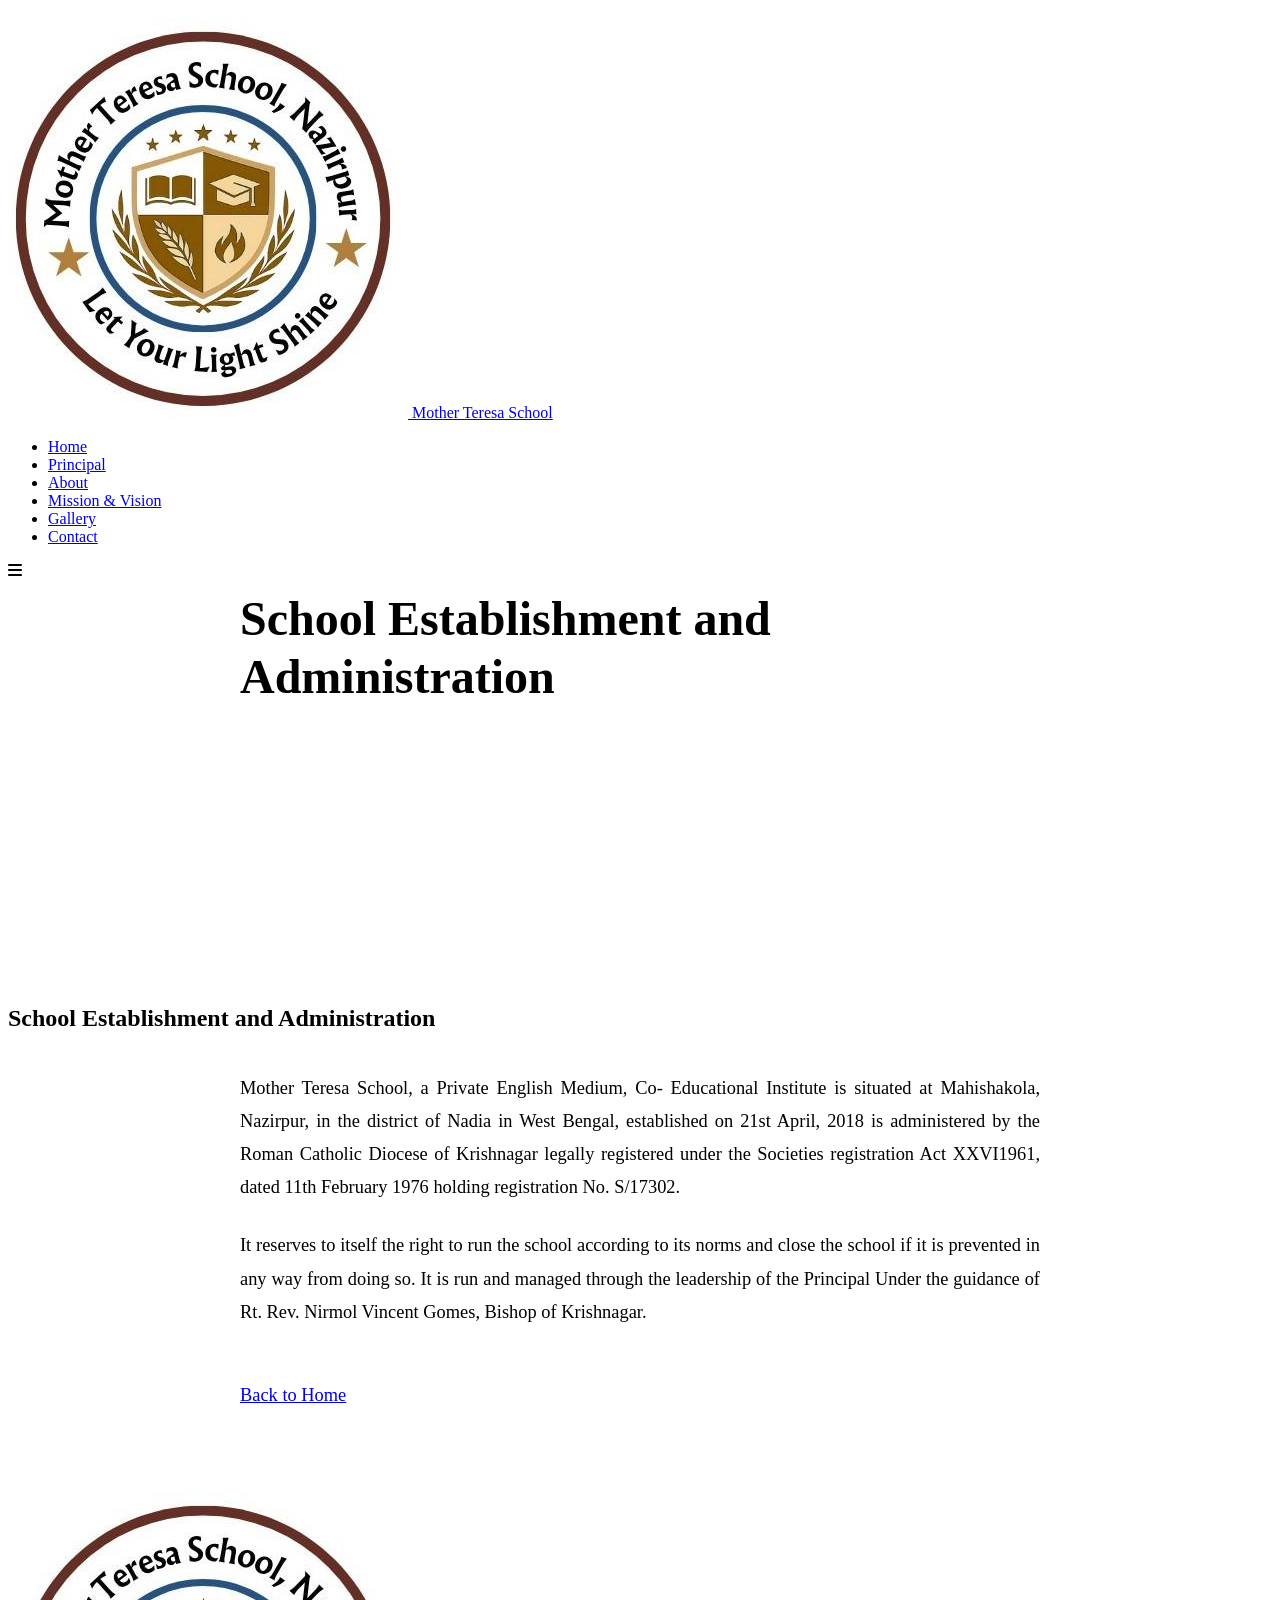
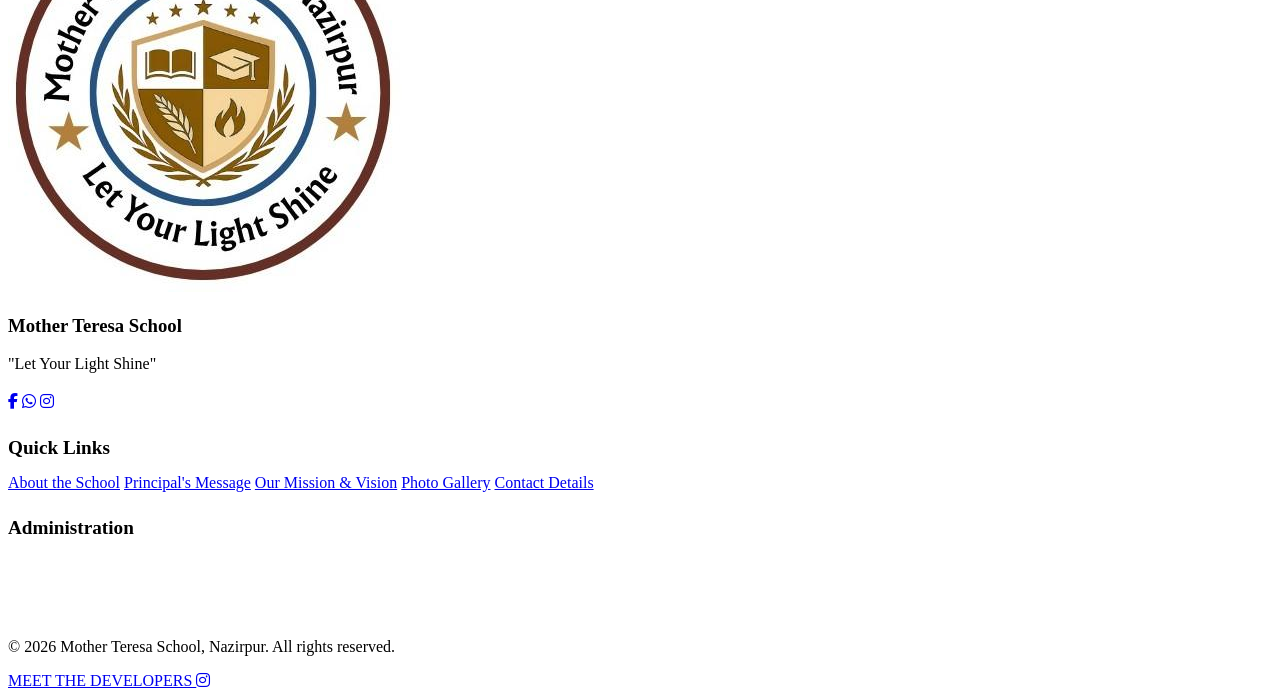
==== establishment.html @ 5468a06a "Fix: Force Git to recognize lowercase image filenames and bump versions to trigger fresh Vercel buil" ====
<!DOCTYPE html>
<html lang="en">
<head>
    <meta charset="UTF-8">
    <meta name="viewport" content="width=device-width, initial-scale=1.0">
    <meta name="description" content="Learn about the establishment and administration of Mother Teresa School in Nazirpur, administered by the Roman Catholic Diocese of Krishnagar.">
    <meta name="keywords" content="Mother Teresa School Establishment, Roman Catholic Diocese of Krishnagar, School Administration, Private English Medium School, Nazirpur">
    <meta name="author" content="Mother Teresa School">
    <title>School Establishment | Mother Teresa School</title>
    <!-- Google Fonts -->
    <link rel="preconnect" href="https://fonts.googleapis.com">
    <link rel="preconnect" href="https://fonts.gstatic.com" crossorigin>
    <link href="https://fonts.googleapis.com/css2?family=Outfit:wght@300;400;500;600;700&family=Playfair+Display:ital,wght@0,600;0,700;1,600&display=swap" rel="stylesheet">
    <!-- FontAwesome -->
    <link rel="stylesheet" href="https://cdnjs.cloudflare.com/ajax/libs/font-awesome/6.4.0/css/all.min.css">
    <link rel="stylesheet" href="styles.css?v=12">
    <link rel="icon" href="data:;base64,iVBORw0KGgo=">
</head>
<body>
    <!-- Navbar -->
    <nav class="navbar scrolled" style="padding: 10px 0;">
        <div class="nav-container">
            <a href="index.html" class="logo">
                <img src="logo.jpeg" alt="Mother Teresa School Logo" class="nav-logo-img"> Mother Teresa School
            </a>
            <ul class="nav-links">
                <li><a href="index.html#home">Home</a></li>
                <li><a href="principal.html">Principal</a></li>
                <li><a href="index.html#about">About</a></li>
                <li><a href="index.html#philosophy">Mission & Vision</a></li>
                <li><a href="gallery.html">Gallery</a></li>
                <li><a href="index.html#contact">Contact</a></li>
            </ul>
            <div class="hamburger">
                <i class="fa-solid fa-bars"></i>
            </div>
        </div>
    </nav>

    <!-- Page Header (Small Hero) -->
    <section class="hero" style="height: 35vh; min-height: 250px;">
        <div class="hero-content">
            <h1 class="hero-title" style="font-size: 3rem; max-width: 800px; margin: 0 auto; line-height: 1.2;">School Establishment and Administration</h1>
        </div>
    </section>

    <!-- Content Section -->
    <section class="philosophy" style="padding: 80px 0; background-color: var(--bg-white);">
        <div class="container">
            <div class="section-title text-center">
                <h2>School Establishment and Administration</h2>
                <div class="underline mx-auto"></div>
            </div>
            
            <div style="max-width: 800px; margin: 40px auto 0; font-size: 1.15rem; color: var(--text-muted); line-height: 1.8; text-align: justify;">
                <p style="margin-bottom: 25px;">Mother Teresa School, a Private English Medium, Co- Educational Institute is situated at Mahishakola, Nazirpur, in the district of Nadia in West Bengal, established on 21st April, 2018 is administered by the Roman Catholic Diocese of Krishnagar legally registered under the Societies registration Act XXVI1961, dated 11th February 1976 holding registration No. S/17302.</p>
                <p>It reserves to itself the right to run the school according to its norms and close the school if it is prevented in any way from doing so. It is run and managed through the leadership of the Principal Under the guidance of Rt. Rev. Nirmol Vincent Gomes, Bishop of Krishnagar.</p>
                
                <div class="text-center" style="margin-top: 50px;">
                    <a href="index.html#about" class="btn btn-primary">Back to Home</a>
                </div>
            </div>
        </div>
    </section>

    <!-- Footer -->
    <footer>
        <div class="container footer-content">
            <div class="footer-logo">
                <div class="footer-brand">
                    <img src="logo.jpeg" alt="Mother Teresa School Logo" class="footer-logo-img">
                    <h3>Mother Teresa School</h3>
                </div>
                <p>"Let Your Light Shine"</p>
                <div class="social-icons" style="margin-top:20px;">
                    <a href="#"><i class="fa-brands fa-facebook-f"></i></a>
                    <a href="https://wa.me/918167586775" target="_blank"><i class="fa-brands fa-whatsapp"></i></a>
                    <a href="#"><i class="fa-brands fa-instagram"></i></a>
                </div>
            </div>
            <div class="footer-links">
                <h4 style="margin-bottom:15px; font-size:1.2rem;">Quick Links</h4>
                <a href="index.html#about">About the School</a>
                <a href="principal.html">Principal's Message</a>
                <a href="index.html#philosophy">Our Mission & Vision</a>
                <a href="index.html#gallery">Photo Gallery</a>
                <a href="index.html#contact">Contact Details</a>
            </div>
            <div class="footer-links">
                <h4 style="margin-bottom:15px; font-size:1.2rem;">Administration</h4>
                <p style="color: rgba(255,255,255,0.7); font-size:0.9rem;">
                    A Christian minority school Run by Roman Catholic Diocese of Krishnagar administered by the<br>Roman Catholic Diocese of Krishnagar<br><br>
                    Reg No. S/17302
                </p>
            </div>
        </div>
        <div class="footer-bottom">
            <div class="footer-bottom-flex">
                <p>&copy; 2026 Mother Teresa School, Nazirpur. All rights reserved.</p>
                <a href="https://www.instagram.com/intellex.web?igsh=MWZyenU0bWc3M2RxOQ==" target="_blank" class="developer-link">
                    MEET THE DEVELOPERS <i class="fa-brands fa-instagram"></i>
                </a>
            </div>
        </div>
    </footer>

    <script src="script.js?v=3"></script>
</body>
</html>
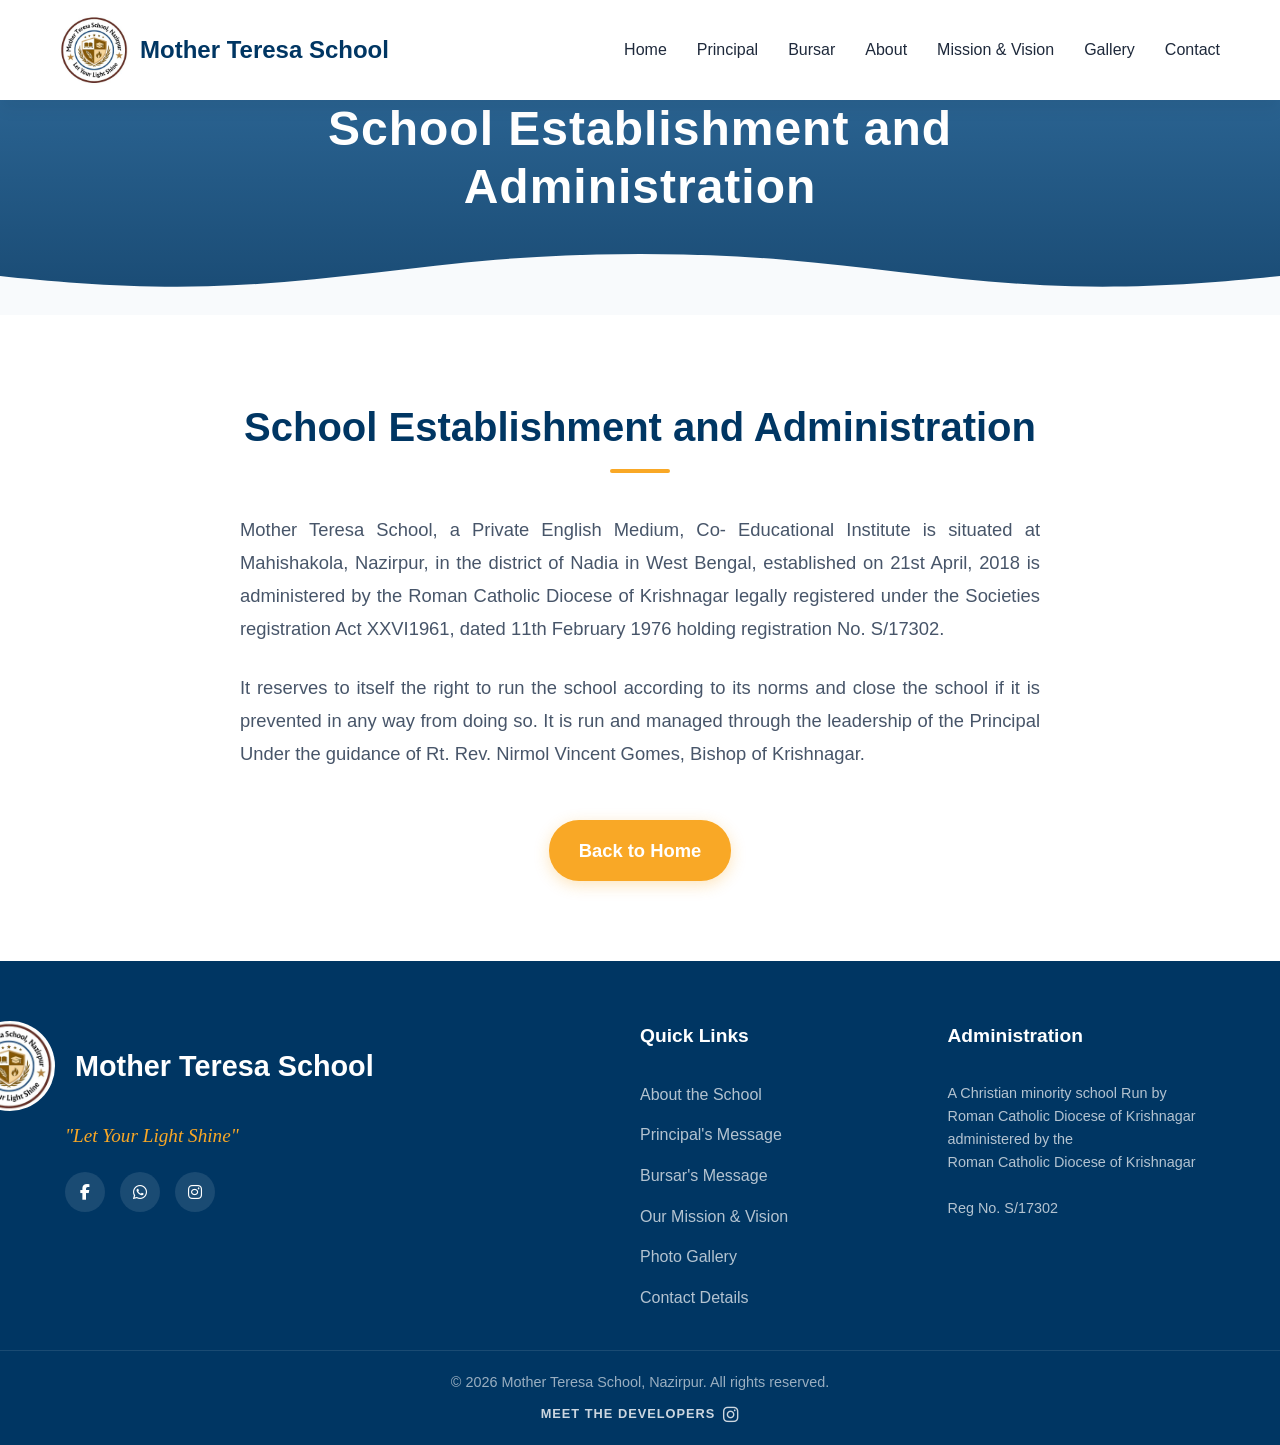
==== commit a07bd987: "tenth" ====
--- a/establishment.html
+++ b/establishment.html
@@ -13,7 +13,7 @@
     <link href="https://fonts.googleapis.com/css2?family=Outfit:wght@300;400;500;600;700&family=Playfair+Display:ital,wght@0,600;0,700;1,600&display=swap" rel="stylesheet">
     <!-- FontAwesome -->
     <link rel="stylesheet" href="https://cdnjs.cloudflare.com/ajax/libs/font-awesome/6.4.0/css/all.min.css">
-    <link rel="stylesheet" href="styles.css?v=12">
+    <link rel="stylesheet" href="styles.css?v=13">
     <link rel="icon" href="data:;base64,iVBORw0KGgo=">
 </head>
 <body>
@@ -21,11 +21,12 @@
     <nav class="navbar scrolled" style="padding: 10px 0;">
         <div class="nav-container">
             <a href="index.html" class="logo">
-                <img src="logo.jpeg" alt="Mother Teresa School Logo" class="nav-logo-img"> Mother Teresa School
+                <img src="assets/images/school_logo.jpg" alt="Mother Teresa School Logo" class="nav-logo-img"> Mother Teresa School
             </a>
             <ul class="nav-links">
                 <li><a href="index.html#home">Home</a></li>
                 <li><a href="principal.html">Principal</a></li>
+                <li><a href="bursar.html">Bursar</a></li>
                 <li><a href="index.html#about">About</a></li>
                 <li><a href="index.html#philosophy">Mission & Vision</a></li>
                 <li><a href="gallery.html">Gallery</a></li>
@@ -68,7 +69,7 @@
         <div class="container footer-content">
             <div class="footer-logo">
                 <div class="footer-brand">
-                    <img src="logo.jpeg" alt="Mother Teresa School Logo" class="footer-logo-img">
+                    <img src="assets/images/school_logo.jpg" alt="Mother Teresa School Logo" class="footer-logo-img">
                     <h3>Mother Teresa School</h3>
                 </div>
                 <p>"Let Your Light Shine"</p>
@@ -82,6 +83,7 @@
                 <h4 style="margin-bottom:15px; font-size:1.2rem;">Quick Links</h4>
                 <a href="index.html#about">About the School</a>
                 <a href="principal.html">Principal's Message</a>
+                <a href="bursar.html">Bursar's Message</a>
                 <a href="index.html#philosophy">Our Mission & Vision</a>
                 <a href="index.html#gallery">Photo Gallery</a>
                 <a href="index.html#contact">Contact Details</a>
--- a/styles.css
+++ b/styles.css
@@ -0,0 +1,930 @@
+html, body {
+    overflow-x: hidden;
+    width: 100%;
+}
+
+:root {
+    --primary: #004b87; /* Deep academic blue */
+    --primary-light: #1e6cb3;
+    --primary-dark: #003663;
+    --secondary: #f9a826;
+    --secondary-hover: #e0941d;
+    --text-main: #1e293b;
+    --text-muted: #475569;
+    --bg-main: #f8fafc;
+    --bg-white: #ffffff;
+    --font-sans: 'Outfit', sans-serif;
+    --font-serif: 'Playfair Display', serif;
+    --transition: all 0.3s ease;
+    --shadow-sm: 0 4px 6px rgba(0,0,0,0.05);
+    --shadow-md: 0 10px 15px rgba(0,0,0,0.05);
+    --shadow-lg: 0 20px 25px rgba(0,0,0,0.1);
+}
+
+* {
+    margin: 0;
+    padding: 0;
+    box-sizing: border-box;
+}
+
+html {
+    scroll-behavior: smooth;
+}
+
+body {
+    font-family: var(--font-sans);
+    color: var(--text-main);
+    background-color: var(--bg-main);
+    line-height: 1.6;
+}
+
+/* Utilities */
+.container {
+    max-width: 1200px;
+    margin: 0 auto;
+    padding: 0 25px;
+}
+.section-title {
+    margin-bottom: 40px;
+}
+.section-title h2 {
+    font-size: 2.5rem;
+    color: var(--primary-dark);
+    margin-bottom: 10px;
+}
+.underline {
+    height: 4px;
+    width: 60px;
+    background-color: var(--secondary);
+    border-radius: 2px;
+}
+.text-center { text-align: center; }
+.mx-auto { margin-left: auto; margin-right: auto; }
+
+/* Buttons */
+.btn {
+    display: inline-block;
+    padding: 12px 28px;
+    border-radius: 30px;
+    font-weight: 600;
+    text-decoration: none;
+    transition: var(--transition);
+    cursor: pointer;
+    border: 2px solid transparent;
+}
+.btn-primary {
+    background-color: var(--secondary);
+    color: #fff;
+    box-shadow: 0 4px 15px rgba(249, 168, 38, 0.3);
+}
+.btn-primary:hover {
+    background-color: var(--secondary-hover);
+    transform: translateY(-2px);
+    box-shadow: 0 6px 20px rgba(249, 168, 38, 0.4);
+}
+.btn-outline {
+    background-color: transparent;
+    border-color: var(--secondary);
+    color: var(--secondary);
+}
+.btn-outline:hover {
+    background-color: var(--secondary);
+    color: #fff;
+}
+
+/* Navbar */
+.navbar {
+    position: fixed;
+    top: 0;
+    left: 0;
+    width: 100%;
+    background-color: #ffffff;
+    z-index: 1000;
+    box-shadow: var(--shadow-sm);
+    transition: var(--transition);
+}
+.navbar.scrolled {
+    padding: 10px 0;
+}
+.nav-container {
+    display: flex;
+    justify-content: space-between;
+    align-items: center;
+    max-width: 1200px;
+    margin: 0 auto;
+    padding: 20px;
+}
+.logo {
+    font-size: 1.5rem;
+    font-weight: 700;
+    color: var(--primary-dark);
+    text-decoration: none;
+    display: flex;
+    align-items: center;
+    gap: 10px;
+}
+.nav-logo-img {
+    height: 70px;
+    width: auto;
+    object-fit: contain;
+    mix-blend-mode: multiply;
+    margin-top: -15px;
+    margin-bottom: -15px;
+}
+.logo i {
+    color: var(--secondary);
+    font-size: 1.8rem;
+}
+.nav-links {
+    list-style: none;
+    display: flex;
+    gap: 30px;
+}
+.nav-links a {
+    text-decoration: none;
+    color: var(--text-main);
+    font-weight: 500;
+    transition: var(--transition);
+    position: relative;
+}
+.nav-links a:hover {
+    color: var(--primary);
+}
+.nav-links a::after {
+    content: '';
+    position: absolute;
+    width: 0;
+    height: 2px;
+    bottom: -4px;
+    left: 0;
+    background-color: var(--secondary);
+    transition: var(--transition);
+}
+.nav-links a:hover::after {
+    width: 100%;
+}
+.hamburger {
+    display: none;
+    font-size: 1.5rem;
+    cursor: pointer;
+    color: var(--primary-dark);
+}
+
+/* Hero Section */
+.hero {
+    height: 100vh;
+    background: linear-gradient(rgba(0, 75, 135, 0.8), rgba(0, 54, 99, 0.9)), url('https://images.unsplash.com/photo-1577896851231-70ef18881754?auto=format&fit=crop&w=1920&q=80') center/cover;
+    display: flex;
+    align-items: center;
+    justify-content: center;
+    text-align: center;
+    color: white;
+    padding: 0 20px;
+    position: relative;
+    overflow: hidden;
+}
+.hero::after {
+    content: '';
+    position: absolute;
+    bottom: -2px;
+    left: 0;
+    width: 100%;
+    height: 100px;
+    background: url('data:image/svg+xml;utf8,<svg viewBox="0 0 1440 100" xmlns="http://www.w3.org/2000/svg"><path fill="%23f8fafc" d="M0,50 L48,55.3 C96,61,192,72,288,69.3 C384,67,480,51,576,42.7 C672,35,768,35,864,42.7 C960,51,1056,67,1152,69.3 C1248,72,1344,61,1392,55.3 L1440,50 L1440,100 L1392,100 C1344,100,1248,100,1152,100 C1056,100,960,100,864,100 C768,100,672,100,576,100 C480,100,384,100,288,100 C192,100,96,100,48,100 L0,100 Z"></path></svg>') no-repeat center bottom / cover;
+}
+.hero-content {
+    max-width: 800px;
+    z-index: 10;
+    animation: fadeIn 1s ease-out;
+}
+.hero-title {
+    font-size: 4rem;
+    font-weight: 700;
+    margin-bottom: 10px;
+    letter-spacing: 1px;
+}
+.hero-subtitle {
+    font-family: var(--font-serif);
+    font-size: 2.5rem;
+    color: var(--secondary);
+    font-style: italic;
+    margin-bottom: 20px;
+}
+.hero-desc {
+    font-size: 1.25rem;
+    max-width: 800px;
+    margin-bottom: 40px;
+    opacity: 0.9;
+    font-weight: 300;
+    word-wrap: break-word;
+    overflow-wrap: break-word;
+}
+
+/* About Section */
+.about {
+    padding: 100px 0;
+    background-color: var(--bg-main);
+}
+.about-grid {
+    display: grid;
+    grid-template-columns: 1fr 1fr;
+    gap: 50px;
+    align-items: center;
+}
+.about-text p {
+    margin-bottom: 20px;
+    color: var(--text-muted);
+    font-size: 1.1rem;
+}
+.features-list {
+    list-style: none;
+    margin-top: 30px;
+}
+.features-list li {
+    display: flex;
+    align-items: center;
+    gap: 15px;
+    margin-bottom: 15px;
+    font-size: 1.1rem;
+    font-weight: 500;
+}
+.features-list i {
+    color: var(--secondary);
+    font-size: 1.5rem;
+}
+.about-image {
+    position: relative;
+    border-radius: 20px;
+    overflow: hidden;
+    box-shadow: var(--shadow-lg);
+}
+.about-image img {
+    width: 100%;
+    display: block;
+    transition: transform 0.5s ease;
+}
+.about-image:hover img {
+    transform: scale(1.05);
+}
+
+/* Philosophy Section */
+.philosophy {
+    padding: 100px 0;
+    background-color: var(--bg-white);
+}
+.cards-grid {
+    display: grid;
+    grid-template-columns: repeat(auto-fit, minmax(280px, 1fr));
+    gap: 30px;
+    margin-top: 50px;
+    margin-bottom: 50px;
+}
+.card {
+    background-color: var(--bg-main);
+    border-radius: 20px;
+    padding: 40px 30px;
+    text-align: center;
+    box-shadow: var(--shadow-sm);
+    transition: var(--transition);
+    border-bottom: 4px solid transparent;
+}
+.card:hover {
+    transform: translateY(-10px);
+    box-shadow: var(--shadow-md);
+    background: #0047ab; /* Cobalt blue */
+    border-color: #0047ab;
+}
+.card:hover h3,
+.card:hover p {
+    color: white;
+}
+.card:hover .btn-outline {
+    border-color: rgba(255, 255, 255, 0.8);
+    color: white;
+    background-color: transparent;
+}
+.card:hover .btn-outline:hover {
+    background-color: rgba(255,255,255,0.2);
+}
+.card-icon {
+    width: 70px;
+    height: 70px;
+    background-color: rgba(0, 75, 135, 0.1);
+    color: var(--primary);
+    border-radius: 50%;
+    display: flex;
+    align-items: center;
+    justify-content: center;
+    font-size: 1.8rem;
+    margin: 0 auto 20px;
+    transition: var(--transition);
+}
+.card:hover .card-icon {
+    background-color: var(--primary);
+    color: white;
+}
+.card h3 {
+    font-size: 1.5rem;
+    color: var(--primary-dark);
+    margin-bottom: 15px;
+}
+.card p {
+    color: var(--text-muted);
+    margin-bottom: 15px;
+}
+.motto-card {
+    background: linear-gradient(135deg, var(--primary), var(--primary-light));
+    color: white;
+}
+.motto-card h3 {
+    color: white;
+}
+.motto-card p {
+    color: rgba(255, 255, 255, 0.9);
+}
+.motto-text {
+    font-family: var(--font-serif);
+    font-size: 2rem !important;
+    font-style: italic;
+    color: var(--secondary) !important;
+}
+.motto-card .card-icon {
+    background-color: rgba(255, 255, 255, 0.2);
+    color: var(--secondary);
+}
+
+/* Info Blocks */
+.info-blocks {
+    display: grid;
+    grid-template-columns: 1fr 1fr;
+    gap: 30px;
+}
+.info-block {
+    background-color: var(--bg-main);
+    padding: 30px;
+    border-radius: 15px;
+    border-left: 5px solid var(--primary);
+}
+.info-block h4 {
+    display: flex;
+    align-items: center;
+    gap: 10px;
+    color: var(--primary-dark);
+    font-size: 1.2rem;
+    margin-bottom: 10px;
+}
+.info-block i {
+    color: var(--secondary);
+}
+.info-block p {
+    color: var(--text-muted);
+}
+
+/* Contact Section */
+.contact {
+    padding: 100px 0;
+    background-color: var(--bg-white);
+}
+.contact-wrapper {
+    display: grid;
+    grid-template-columns: 1fr 1.5fr;
+    gap: 50px;
+    margin-top: 40px;
+}
+.contact-info {
+    display: flex;
+    flex-direction: column;
+    gap: 30px;
+}
+.contact-item {
+    display: flex;
+    gap: 20px;
+    align-items: flex-start;
+}
+.contact-item i {
+    width: 50px;
+    height: 50px;
+    background-color: rgba(0, 75, 135, 0.1);
+    color: var(--primary);
+    border-radius: 50%;
+    display: flex;
+    align-items: center;
+    justify-content: center;
+    font-size: 1.2rem;
+    flex-shrink: 0;
+}
+.contact-item h4 {
+    color: var(--primary-dark);
+    margin-bottom: 5px;
+}
+.contact-item p {
+    color: var(--text-muted);
+}
+.contact-form {
+    background-color: var(--bg-main);
+    padding: 40px;
+    border-radius: 20px;
+}
+.contact-form form {
+    display: flex;
+    flex-direction: column;
+    gap: 20px;
+}
+.contact-form input,
+.contact-form textarea {
+    width: 100%;
+    padding: 15px 20px;
+    border: 1px solid #cbd5e1;
+    border-radius: 10px;
+    font-family: inherit;
+    font-size: 1rem;
+    outline: none;
+    transition: border-color 0.3s;
+}
+.contact-form input:focus,
+.contact-form textarea:focus {
+    border-color: var(--primary);
+}
+.contact-form button {
+    align-self: flex-start;
+}
+
+.form-group {
+    display: flex;
+    flex-direction: column;
+    gap: 8px;
+    margin-bottom: 5px;
+}
+
+.form-group label {
+    font-size: 0.9rem;
+    font-weight: 600;
+    color: var(--primary-dark);
+}
+
+/* Footer */
+footer {
+    background-color: var(--primary-dark);
+    color: white;
+    padding: 60px 0 0;
+}
+.footer-content {
+    display: grid;
+    grid-template-columns: 2fr 1fr 1fr;
+    gap: 40px;
+    margin-bottom: 40px;
+}
+.footer-brand {
+    display: flex;
+    align-items: center;
+    gap: 20px;
+    margin-bottom: 10px;
+}
+.footer-brand h3 {
+    font-size: 1.8rem;
+    margin-bottom: 0;
+}
+.footer-logo-img {
+    height: 90px;
+    width: 90px;
+    object-fit: cover;
+    border-radius: 50%;
+    background-color: white;
+    margin-left: -100px;
+}
+.footer-logo p {
+    font-family: var(--font-serif);
+    color: var(--secondary);
+    font-style: italic;
+    font-size: 1.2rem;
+}
+.footer-links {
+    display: flex;
+    flex-direction: column;
+    gap: 15px;
+}
+.footer-links a {
+    color: rgba(255,255,255,0.7);
+    text-decoration: none;
+    transition: var(--transition);
+}
+.footer-links a:hover {
+    color: var(--secondary);
+    transform: translateX(5px);
+}
+.social-icons {
+    display: flex;
+    gap: 15px;
+}
+.social-icons a {
+    width: 40px;
+    height: 40px;
+    background-color: rgba(255,255,255,0.1);
+    color: white;
+    border-radius: 50%;
+    display: flex;
+    align-items: center;
+    justify-content: center;
+    text-decoration: none;
+    transition: var(--transition);
+}
+.social-icons a:hover {
+    background-color: var(--secondary);
+    transform: translateY(-3px);
+}
+.footer-bottom {
+    padding: 20px 0;
+    border-top: 1px solid rgba(255,255,255,0.1);
+    color: rgba(255,255,255,0.6);
+    font-size: 0.9rem;
+}
+.footer-bottom-flex {
+    display: flex;
+    flex-direction: column;
+    justify-content: center;
+    align-items: center;
+    gap: 10px;
+    max-width: 1200px;
+    margin: 0 auto;
+    padding: 0 20px;
+}
+.developer-link {
+    color: rgba(255,255,255,0.8);
+    text-decoration: none;
+    display: flex;
+    align-items: center;
+    gap: 8px;
+    font-size: 0.8rem;
+    letter-spacing: 1px;
+    font-weight: 600;
+    transition: var(--transition);
+}
+.developer-link:hover {
+    color: var(--secondary);
+}
+.developer-link i {
+    font-size: 1.1rem;
+}
+
+/* Animations */
+@keyframes fadeIn {
+    from { opacity: 0; transform: translateY(20px); }
+    to { opacity: 1; transform: translateY(0); }
+}
+
+/* Mobile Responsive */
+@media (max-width: 991px) {
+    .hero-title { font-size: 3rem; }
+    .hero-subtitle { font-size: 2rem; }
+    .about-grid { grid-template-columns: 1fr; }
+    section { padding: 60px 0; }
+}
+@media (max-width: 768px) {
+    .nav-links {
+        position: absolute;
+        top: 100%;
+        left: 0;
+        width: 100%;
+        background-color: var(--bg-white);
+        flex-direction: column;
+        gap: 0;
+        box-shadow: var(--shadow-md);
+        clip-path: polygon(0 0, 100% 0, 100% 0, 0 0);
+        transition: clip-path 0.4s ease-in-out;
+        z-index: 999;
+    }
+    .nav-links.active {
+        clip-path: polygon(0 0, 100% 0, 100% 100%, 0 100%);
+    }
+    .nav-links li { width: 100%; text-align: center; }
+    .nav-links a {
+        display: block;
+        padding: 20px;
+        border-bottom: 1px solid #f1f5f9;
+    }
+    .hamburger { display: block; }
+
+    .hero-title { font-size: 2.5rem; }
+    .hero-subtitle { font-size: 1.5rem; }
+    .info-blocks { grid-template-columns: 1fr; }
+    .contact-wrapper { grid-template-columns: 1fr; }
+    .footer-content { grid-template-columns: 1fr; text-align: center; }
+    .social-icons { justify-content: center; }
+    .footer-links a:hover { transform: none; }
+    
+    .footer-bottom-flex {
+        flex-direction: column;
+        gap: 15px;
+        text-align: center;
+    }
+}
+
+/* Gallery Styles */
+.gallery-section {
+    padding: 100px 0;
+    background-color: var(--bg-main);
+}
+.gallery-grid {
+    display: grid;
+    grid-template-columns: repeat(auto-fill, minmax(250px, 1fr));
+    gap: 20px;
+    margin-top: 40px;
+}
+.gallery-item {
+    position: relative;
+    border-radius: 15px;
+    overflow: hidden;
+    box-shadow: var(--shadow-md);
+    aspect-ratio: 4/3;
+    background-color: #ddd;
+}
+.gallery-img {
+    width: 100%;
+    height: 100%;
+    object-fit: cover;
+    transition: transform 0.5s ease;
+    cursor: pointer;
+}
+.gallery-item:hover .gallery-img {
+    transform: scale(1.1);
+}
+.gallery-overlay {
+    position: absolute;
+    top: 0;
+    left: 0;
+    width: 100%;
+    height: 100%;
+    background: rgba(0, 75, 135, 0.4);
+    z-index: 1000;
+    transition: var(--transition);
+    display: flex;
+    align-items: center;
+    justify-content: center;
+    pointer-events: none;
+    opacity: 0;
+}
+.navbar.scrolled {
+    background-color: var(--bg-white);
+    padding: 10px 0;
+    box-shadow: var(--shadow-md);
+}
+.gallery-item:hover .gallery-overlay {
+    opacity: 1;
+}
+.gallery-overlay i {
+    color: white;
+    font-size: 2rem;
+}
+
+/* Lightbox Styles */
+.lightbox {
+    display: none;
+    position: fixed;
+    z-index: 2000;
+    left: 0;
+    top: 0;
+    width: 100%;
+    height: 100%;
+    background-color: rgba(0, 0, 0, 0.95);
+    backdrop-filter: blur(5px);
+    justify-content: center;
+    align-items: center;
+    transition: opacity 0.4s ease;
+}
+.lightbox-content {
+    max-width: 90%;
+    max-height: 85%;
+    border-radius: 10px;
+    box-shadow: 0 0 30px rgba(0,0,0,0.5);
+    animation: zoom 0.4s ease;
+}
+@keyframes zoom {
+    from { transform: scale(0.9); opacity: 0; }
+    to { transform: scale(1); opacity: 1; }
+}
+.close-lightbox {
+    position: absolute;
+    top: 30px;
+    right: 40px;
+    color: #fff;
+    font-size: 40px;
+    font-weight: bold;
+    cursor: pointer;
+    transition: var(--transition);
+    z-index: 2100;
+}
+.close-lightbox:hover {
+    color: var(--secondary);
+    transform: rotate(90deg);
+}
+.lightbox-nav {
+    position: absolute;
+    width: 100%;
+    display: flex;
+    justify-content: space-between;
+    padding: 0 40px;
+    pointer-events: none;
+}
+.nav-btn {
+    background-color: rgba(255, 255, 255, 0.1);
+    border: none;
+    color: white;
+    font-size: 30px;
+    cursor: pointer;
+    padding: 20px;
+    border-radius: 50%;
+    transition: var(--transition);
+    pointer-events: auto;
+    width: 70px;
+    height: 70px;
+    display: flex;
+    align-items: center;
+    justify-content: center;
+}
+.nav-btn:hover {
+    background-color: var(--secondary);
+    color: #fff;
+    transform: scale(1.1);
+}
+
+/* Back to Home Button */
+.back-btn-container {
+    margin-bottom: 40px;
+    display: flex;
+    justify-content: flex-start;
+}
+.btn-back {
+    display: flex;
+    align-items: center;
+    gap: 10px;
+    background-color: var(--primary);
+    color: white;
+    padding: 10px 25px;
+    border-radius: 5px;
+    text-decoration: none;
+    font-weight: 500;
+    transition: var(--transition);
+    box-shadow: var(--shadow-sm);
+}
+.btn-back:hover {
+    background-color: var(--primary-dark);
+    transform: translateX(-5px);
+    box-shadow: var(--shadow-md);
+}
+@media (max-width: 768px) {
+    .nav-btn { width: 50px; height: 50px; font-size: 20px; }
+    .close-lightbox { top: 15px; right: 20px; font-size: 30px; }
+}
+
+/* Principal Page Styles */
+.principal-section {
+    padding: 80px 0;
+    background-color: var(--bg-white);
+}
+.principal-wrapper {
+    display: grid;
+    grid-template-columns: 1fr 2fr;
+    gap: 50px;
+    align-items: flex-start;
+}
+.principal-image-container {
+    position: sticky;
+    top: 100px;
+}
+.principal-image {
+    width: 100%;
+    max-height: 550px;
+    object-fit: cover;
+    object-position: top center;
+    border-radius: 15px;
+    box-shadow: var(--shadow-lg);
+    border: 5px solid white;
+}
+.principal-text {
+    font-size: 1.15rem;
+    line-height: 1.8;
+    color: var(--text-dark);
+}
+.principal-text p {
+    margin-bottom: 25px;
+    text-align: justify;
+}
+.quote-box {
+    background-color: var(--bg-main);
+    padding: 30px;
+    border-left: 5px solid var(--secondary);
+    border-radius: 5px;
+    margin: 40px 0;
+}
+.quote-box blockquote {
+    font-family: var(--font-serif);
+    font-size: 1.3rem;
+    font-style: italic;
+    color: var(--primary);
+    margin-bottom: 15px;
+}
+.quote-box cite {
+    font-size: 1rem;
+    font-weight: 600;
+    color: var(--text-muted);
+    font-style: normal;
+}
+.principal-signature {
+    margin-top: 50px;
+    padding-top: 30px;
+    border-top: 1px solid #eee;
+}
+.principal-signature h4 {
+    color: var(--primary);
+    font-size: 1.4rem;
+    margin-bottom: 5px;
+}
+.principal-signature p {
+    color: var(--text-muted);
+    font-weight: 500;
+    margin-bottom: 0;
+}
+
+@media (max-width: 992px) {
+    .principal-wrapper {
+        grid-template-columns: 1fr;
+    }
+    .principal-image-container {
+        position: static;
+        max-width: 400px;
+        margin: 0 auto 40px;
+    }
+}
+.hero-shortcuts {
+    display: flex;
+    justify-content: center;
+    gap: 40px;
+    margin-top: 50px;
+    flex-wrap: wrap;
+    animation: fadeInUp 1s ease 0.5s both;
+}
+.shortcut-item {
+    display: flex;
+    flex-direction: column;
+    align-items: center;
+    gap: 12px;
+    color: white;
+    text-decoration: none;
+    transition: var(--transition);
+    padding: 15px;
+    border-radius: 12px;
+    background: rgba(255, 255, 255, 0.1);
+    backdrop-filter: blur(5px);
+    width: 110px;
+    border: 1px solid rgba(255, 255, 255, 0.2);
+}
+.shortcut-item i {
+    font-size: 1.8rem;
+    color: var(--secondary);
+    transition: var(--transition);
+}
+.shortcut-item span {
+    font-size: 0.9rem;
+    font-weight: 500;
+    letter-spacing: 0.5px;
+}
+.shortcut-item:hover {
+    background: rgba(255, 255, 255, 0.2);
+    transform: translateY(-5px);
+    border-color: var(--secondary);
+    box-shadow: 0 10px 20px rgba(0,0,0,0.2);
+}
+.shortcut-item:hover i {
+    transform: scale(1.2);
+}
+
+@keyframes fadeInUp {
+    from {
+        opacity: 0;
+        transform: translateY(30px);
+    }
+    to {
+        opacity: 1;
+        transform: translateY(0);
+    }
+}
+
+@media (max-width: 600px) {
+    .hero-shortcuts {
+        gap: 15px;
+    }
+    .shortcut-item {
+        width: 100px;
+        padding: 10px;
+    }
+    .shortcut-item i {
+        font-size: 1.5rem;
+    }
+    .shortcut-item span {
+        font-size: 0.8rem;
+    }
+}
+
+
+
+
